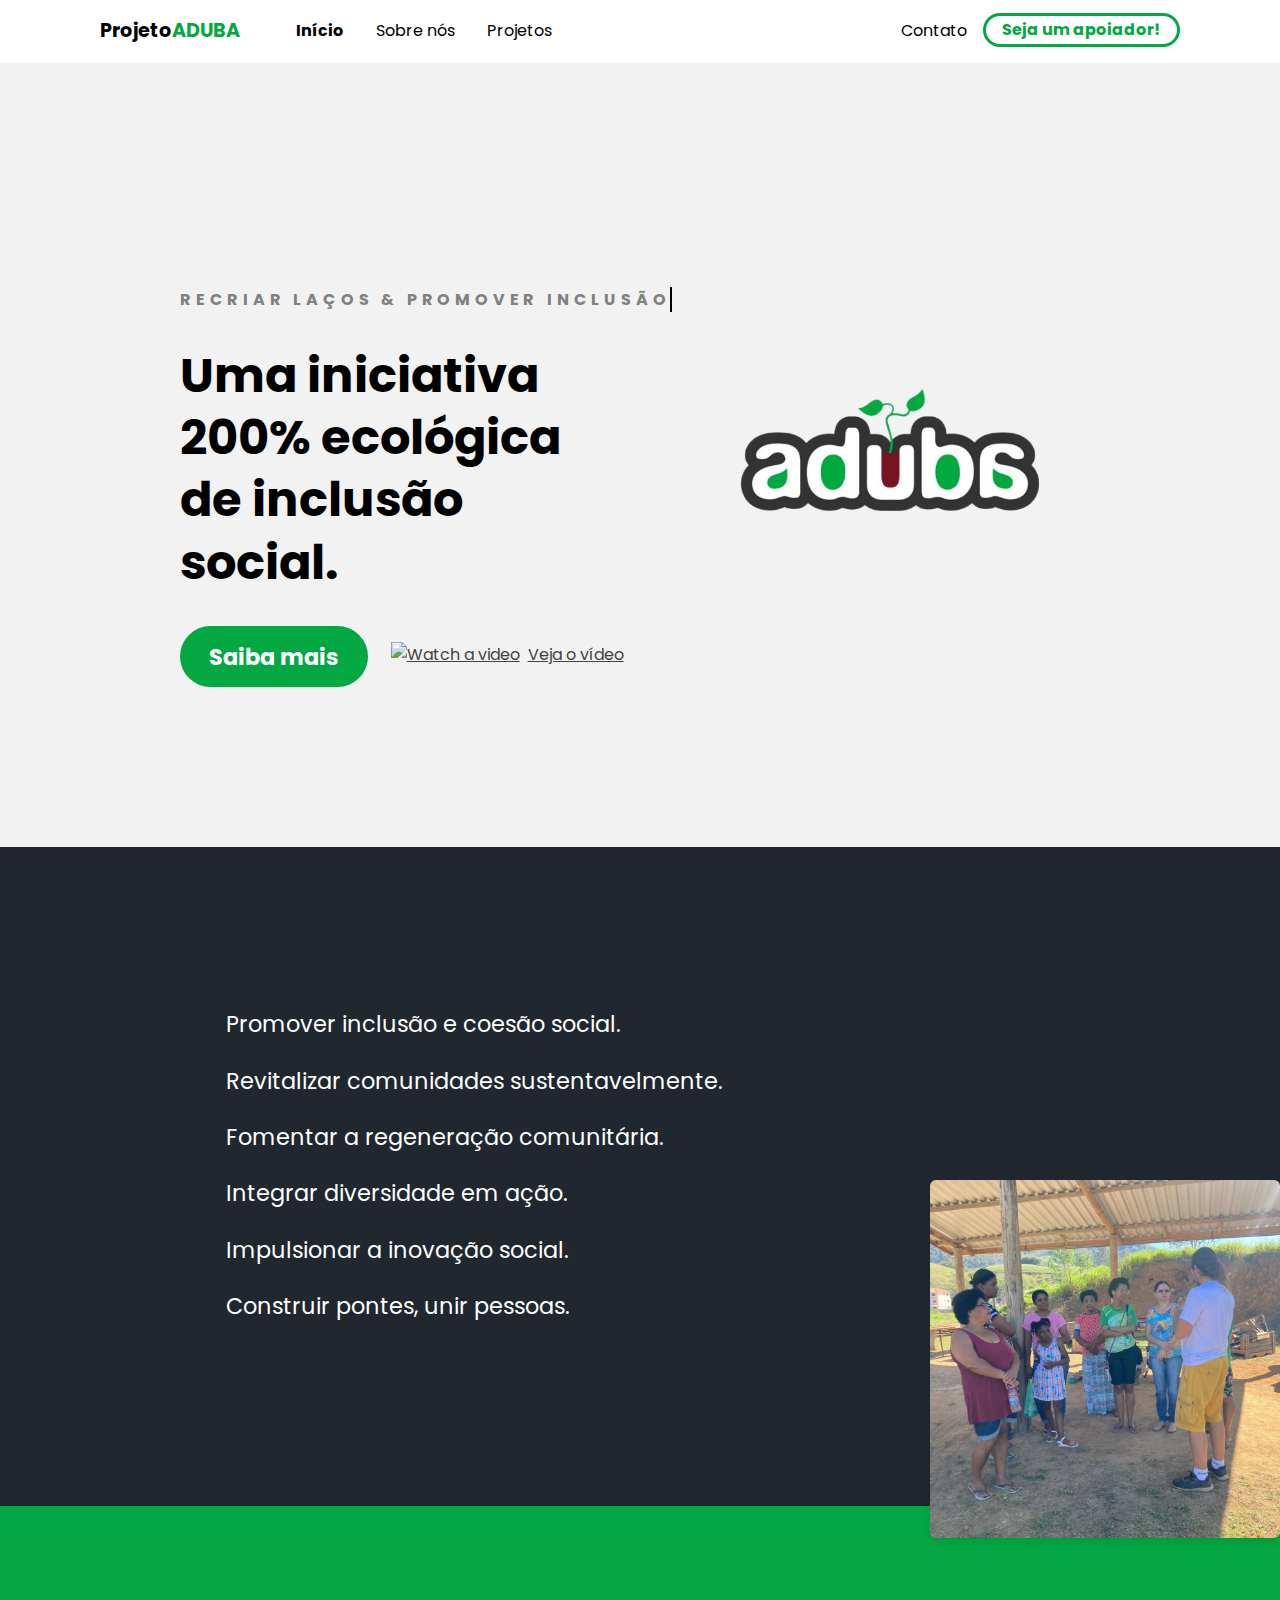
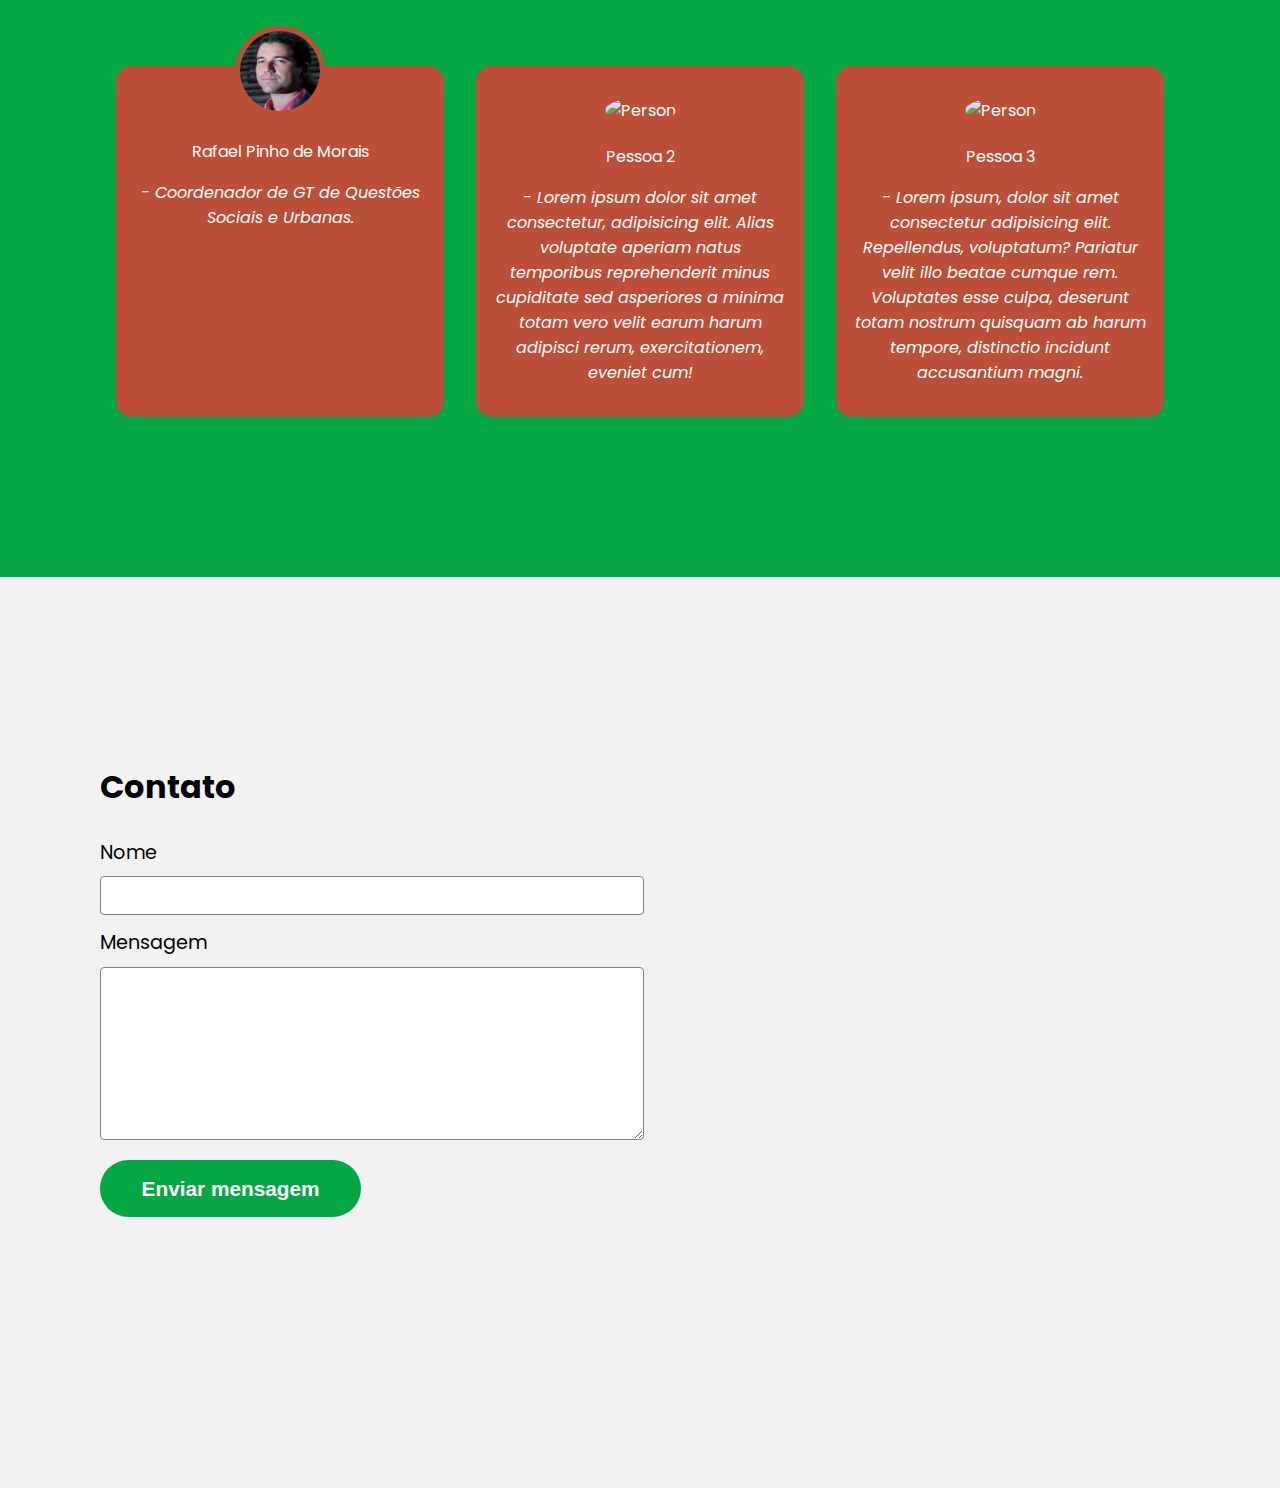
==== index.html @ 6f43a74c "iniciando criação da pagina projetos" ====
<!DOCTYPE html>
<html lang="en">
  <head>
    <meta charset="UTF-8" />
    <title>ADUBA</title>
    <link rel="stylesheet" href="./styles.css" />
  </head>
  <body>
    <!-- partial:index.partial.html -->
    <div class="navbar">
      <div class="container">
        <a class="logo" href="#">Projeto<span>ADUBA</span></a>

        <img
          id="mobile-cta"
          class="mobile-menu"
          src="images/menu.svg"
          alt="Open Navigation"
        />

        <nav>
          <img
            id="mobile-exit"
            class="mobile-menu-exit"
            src="images/exit.svg"
            alt="Close Navigation"
          />

          <ul class="primary-nav">
            <li class="current"><a href="#">Início</a></li>
            <li><a href="#">Sobre nós</a></li>
            <li><a href="./Pages/projetos.html">Projetos</a></li>
          </ul>

          <ul class="secondary-nav">
            <li><a href="#">Contato</a></li>
            <li class="go-premium-cta"><a href="#">Seja um apoiador!</a></li>
          </ul>
        </nav>
      </div>
    </div>

    <section class="hero">
      <div class="container">
        <div class="left-col">
          <p class="subhead">Recriar laços &amp; promover inclusão</p>
          <h1>Uma iniciativa 200% ecológica de inclusão social.</h1>

          <div class="hero-cta">
            <a href="#" class="primary-cta">Saiba mais</a>
            <a
              href="https://www.youtube.com/watch?v=Gw6OZM0Vj5A&ab_channel=ADUBAORG"
              target="_blank"
              rel="noopener noreferrer"
              class="watch-video-cta"
            >
              <img
                src="https://assets.codepen.io/2621168/watch.svg"
                alt="Watch a video"
              />Veja o vídeo
            </a>
          </div>
        </div>
        <img src="./logo.png" class="hero-img" alt="Illustration" />
      </div>
    </section>

    <section class="features-section">
      <div class="container">
        <ul class="features-list">
          <li>Promover inclusão e coesão social.</li>
          <li>Revitalizar comunidades sustentavelmente.</li>
          <li>Fomentar a regeneração comunitária.</li>
          <li>Integrar diversidade em ação.</li>
          <li>Impulsionar a inovação social.</li>
          <li>Construir pontes, unir pessoas.</li>
        </ul>

        <img class="foto1" src="./foto_1.heic" alt="Man holding phone" />
      </div>
    </section>

    <section class="testimonials-section">
      <div class="container">
        <ul>
          <li>
            <img src="./rafael_professor_uerj.jpg" alt="Person" />

            <blockquote>Rafael Pinho de Morais</blockquote>
            <cite>- Coordenador de GT de Questões Sociais e Urbanas.</cite>
          </li>
          <li>
            <img src="#" alt="Person" />

            <blockquote>Pessoa 2</blockquote>
            <cite
              >- Lorem ipsum dolor sit amet consectetur, adipisicing elit. Alias
              voluptate aperiam natus temporibus reprehenderit minus cupiditate
              sed asperiores a minima totam vero velit earum harum adipisci
              rerum, exercitationem, eveniet cum!
            </cite>
          </li>
          <li>
            <img src="#" alt="Person" />

            <blockquote>Pessoa 3</blockquote>
            <cite
              >- Lorem ipsum, dolor sit amet consectetur adipisicing elit.
              Repellendus, voluptatum? Pariatur velit illo beatae cumque rem.
              Voluptates esse culpa, deserunt totam nostrum quisquam ab harum
              tempore, distinctio incidunt accusantium magni.</cite
            >
          </li>
        </ul>
      </div>
    </section>

    <section class="contact-section">
      <div class="container">
        <div class="contact-left">
          <h2>Contato</h2>

          <form action="">
            <label for="name">Nome</label>
            <input type="text" id="name" name="name" />

            <label for="message">Mensagem</label>
            <textarea
              name="message"
              id="message"
              cols="30"
              rows="10"
            ></textarea>

            <input
              type="submit"
              class="send-message-cta"
              value="Enviar mensagem"
            />
          </form>
        </div>
        <div class="contact-right">
          <iframe
            src="https://www.google.com/maps/embed?pb=!1m18!1m12!1m3!1d236696.40005678026!2d-42.4817106!3d-22.03500695!2m3!1f0!2f0!3f0!3m2!1i1024!2i768!4f13.1!3m3!1m2!1s0x97f8b7a577b5bd%3A0xbe6d8d346702039d!2sDuas%20Barras%20-%20RJ!5e0!3m2!1spt-BR!2sbr!4v1700195069680!5m2!1spt-BR!2sbr"
            width="600"
            height="450"
            frameborder="0"
            style="border: 0"
            allowfullscreen=""
            aria-hidden="false"
            tabindex="0"
          ></iframe>
        </div>
      </div>
    </section>
    <!-- partial -->
    <script src="./script.js"></script>
  </body>
</html>
---- styles.css ----
@import url("https://fonts.googleapis.com/css2?family=Poppins:wght@400;700&display=swap");
:root {
  --primary-color: #04a842;
}

body {
  background: #f2f2f2;
  margin: 0;
  font-family: "Poppins";
}

.navbar {
  background: rgb(255, 255, 255);
  padding: 1em;
}
.navbar .logo {
  text-decoration: none;
  font-weight: bold;
  color: black;
  font-size: 1.2em;
}
.navbar .logo span {
  color: var(--primary-color);
}
.navbar nav {
  display: none;
}
.navbar .container {
  display: flex;
  place-content: space-between;
}
.navbar .mobile-menu {
  cursor: pointer;
}

a {
  color: #444444;
}

ul {
  list-style-type: none;
  margin: 0;
  padding: 0;
}

section {
  padding: 5em 2em;
}

.hero {
  text-align: center;
}

.highlight-text{  
  font-weight: bold; 
  color: #333; 
}

.left-col .subhead {
  text-transform: uppercase;
  font-weight: bold;
  color: gray;
  letter-spacing: 0.3em;
}

.left-col h1 {
  font-size: 2.5em;
  line-height: 1.3em;
  margin-top: 0.2em;
}

.left-col .primary-cta {
  background: var(--primary-color);
  color: rgb(255, 255, 255);
  text-decoration: none;
  padding: 0.6em 1.3em;
  font-size: 1.4em;
  border-radius: 5em;
  font-weight: bold;
  display: inline-block;
}

.left-col .watch-video-cta {
  display: block;
  margin-top: 1em;
}
.left-col .watch-video-cta img {
  margin-right: 0.5em;
}

.hero-img {
  width: 70%;
  display: grid;
  margin: auto;
}

section.features-section {
  background: #20272e;
  color: #ffffff;
}

ul.features-list {
  margin: 0;
  padding-left: 0.1em;
  display: grid;
  grid-template-columns: repeat(auto-fit, minmax(19rem, 1fr));
}

ul.features-list li {
  font-size: 1.1em;
  margin-bottom: 1em;
  margin-left: 2em;
  position: relative;
}

ul.features-list li:before {
  content: "";
  left: -2em;
  position: absolute;
  width: 20px;
  height: 20px;
  background-image: url("https://assets.codepen.io/2621168/bullet.svg");
  background-size: contain;
  margin-right: 0.5em;
}

.features-section img {
  display: none;
}

.testimonials-section {
  background: var(--primary-color);
  color: #ffffff;
}
.testimonials-section li {
  background: #bc4f39;
  text-align: center;
  padding: 2em 1em;
  width: 80%;
  margin: 0 auto 5em auto;
  border-radius: 1em;
}
.testimonials-section li img {
  width: 5em;
  height: 5em;
  border: 5px solid #bc4f39;
  border-radius: 50%;
  margin-top: -4.5em;
}

.foto1 {
  box-shadow: 0px 4px 8px rgba(0, 0, 0, 0.1); /* Sombra sutil */
  border-radius: 6px; /* Bordas arredondadas */
}

h2 {
  font-size: 2em;
}

label {
  display: block;
  font-size: 1.2em;
  margin-bottom: 0.5em;
}

input,
textarea {
  width: 100%;
  padding: 0.8em;
  margin-bottom: 1em;
  border-radius: 0.3em;
  border: 1px solid gray;
  box-sizing: border-box;
}

input[type="submit"] {
  background-color: var(--primary-color);
  color: white;
  font-weight: bold;
  font-size: 1.3em;
  border: none;
  margin-bottom: 5em;
  border-radius: 5em;
  display: inline-block;
  padding: 0.8em 2em;
  width: unset;
  cursor: pointer;
}
iframe {
  width: 100%;
  height: 300px;
}

nav.menu-btn {
  display: block;
}

nav {
  position: fixed;
  z-index: 999;
  width: 66%;
  right: 0;
  top: 0;
  background: #20272e;
  height: 100vh;
  padding: 1em;
}
nav ul.primary-nav {
  margin-top: 5em;
}
nav li a {
  color: rgb(255, 255, 255);
  text-decoration: none;
  display: block;
  padding: 0.5em;
  font-size: 1.3em;
  text-align: right;
}
nav li a:hover {
  font-weight: bold;
}

.mobile-menu-exit {
  float: right;
  margin: 0.5em;
  cursor: pointer;
}

@media only screen and (min-width: 768px) {
  .mobile-menu,
  .mobile-menu-exit {
    display: none;
  }

  .navbar .container {
    display: grid;
    grid-template-columns: 180px auto;
    justify-content: unset;
  }

  .navbar nav {
    display: flex;
    justify-content: space-between;
    background: none;
    position: unset;
    height: auto;
    width: 100%;
    padding: 0;
  }
  .navbar nav ul {
    display: flex;
  }
  .navbar nav a {
    color: black;
    font-size: 1em;
    padding: 0.1em 1em;
  }
  .navbar nav ul.primary-nav {
    margin: 0;
  }
  .navbar nav li.current a {
    font-weight: bold;
  }
  .navbar nav li.go-premium-cta a {
    color: var(--primary-color);
    border: 3px solid var(--primary-color);
    font-weight: bold;
    border-radius: 5em;
    margin-top: -0.2em;
  }
  .navbar nav li.go-premium-cta a:hover {
    background: var(--primary-color);
    color: white;
  }
}
@media only screen and (min-width: 1080px) {
  .container {
    width: 1080px;
    margin: 0 auto;
  }

  section {
    padding: 10em 4em;
  }

  .hero .container {
    display: flex;
    justify-content: space-between;
    text-align: left;
  }
  .hero .container .left-col {
    margin: 3em 3em 0 5em;
  }
  .hero .container .left-col h1 {
    font-size: 3em;
    width: 90%;
  }

  .hero-img {
    width: 30%;
    margin-right: 8em;
  }

  .hero-cta {
    display: flex;
  }

  .primary-cta {
    margin-right: 1em;
  }

  ul.features-list {
    display: block;
    margin-left: 5em;
  }
  ul.features-list li {
    font-size: 1.4em;
  }
  ul.features-list li:before {
    width: 30px;
    height: 30px;
  }

  .features-section {
    position: relative;
  }

  .features-section img {
    display: block;
    position: absolute;
    right: 0;
    width: 350px;
    bottom: -2em;
  }

  .testimonials-section ul {
    display: flex;
  }
  .testimonials-section ul li {
    margin: 0 1em;
  }

  .contact-section {
    position: relative;
  }
  .contact-section .container {
    display: flex;
  }

  .contact-right {
    position: absolute;
    right: 0;
    top: 0;
    width: 45%;
    height: 100%;
  }
  .contact-right iframe {
    height: 100%;
  }
}
@media only screen and (min-width: 1450px) {
  .features-section:before {
    content: "";
    position: absolute;
    width: 10%;
    height: 20em;
    background: var(--primary-color);
    left: 0;
    top: -4em;
  }
  .features-section:after {
    content: "";
    position: absolute;
    width: 200px;
    height: 20em;
    background: url("https://assets.codepen.io/2621168/dots.svg") no-repeat;
    left: 4.5em;
    top: 2em;
  }
}

/*testes*/
@keyframes typing {
  from {
    max-width: 0;
  }
  to {
    max-width: 100%;
  }
}

@keyframes blink-caret {
  from,
  to {
    border-color: transparent;
  }
  50% {
    border-color: black;
  }
}

.subhead {
  font-family: "Poppins", monospace;
  display: inline-block; /* Use inline-block para limitar a largura ao conteúdo */
  overflow: hidden; /* Garante que o conteúdo não seja revelado até a animação */
  border-right: 0.14em solid black; /* O cursor de digitação */
  white-space: nowrap; /* Mantém o conteúdo em uma única linha */
  animation: typing 3.5s steps(40, end) forwards,
    /* "forwards" mantém o estado final após a animação */ blink-caret 0.75s
      step-end infinite;
}
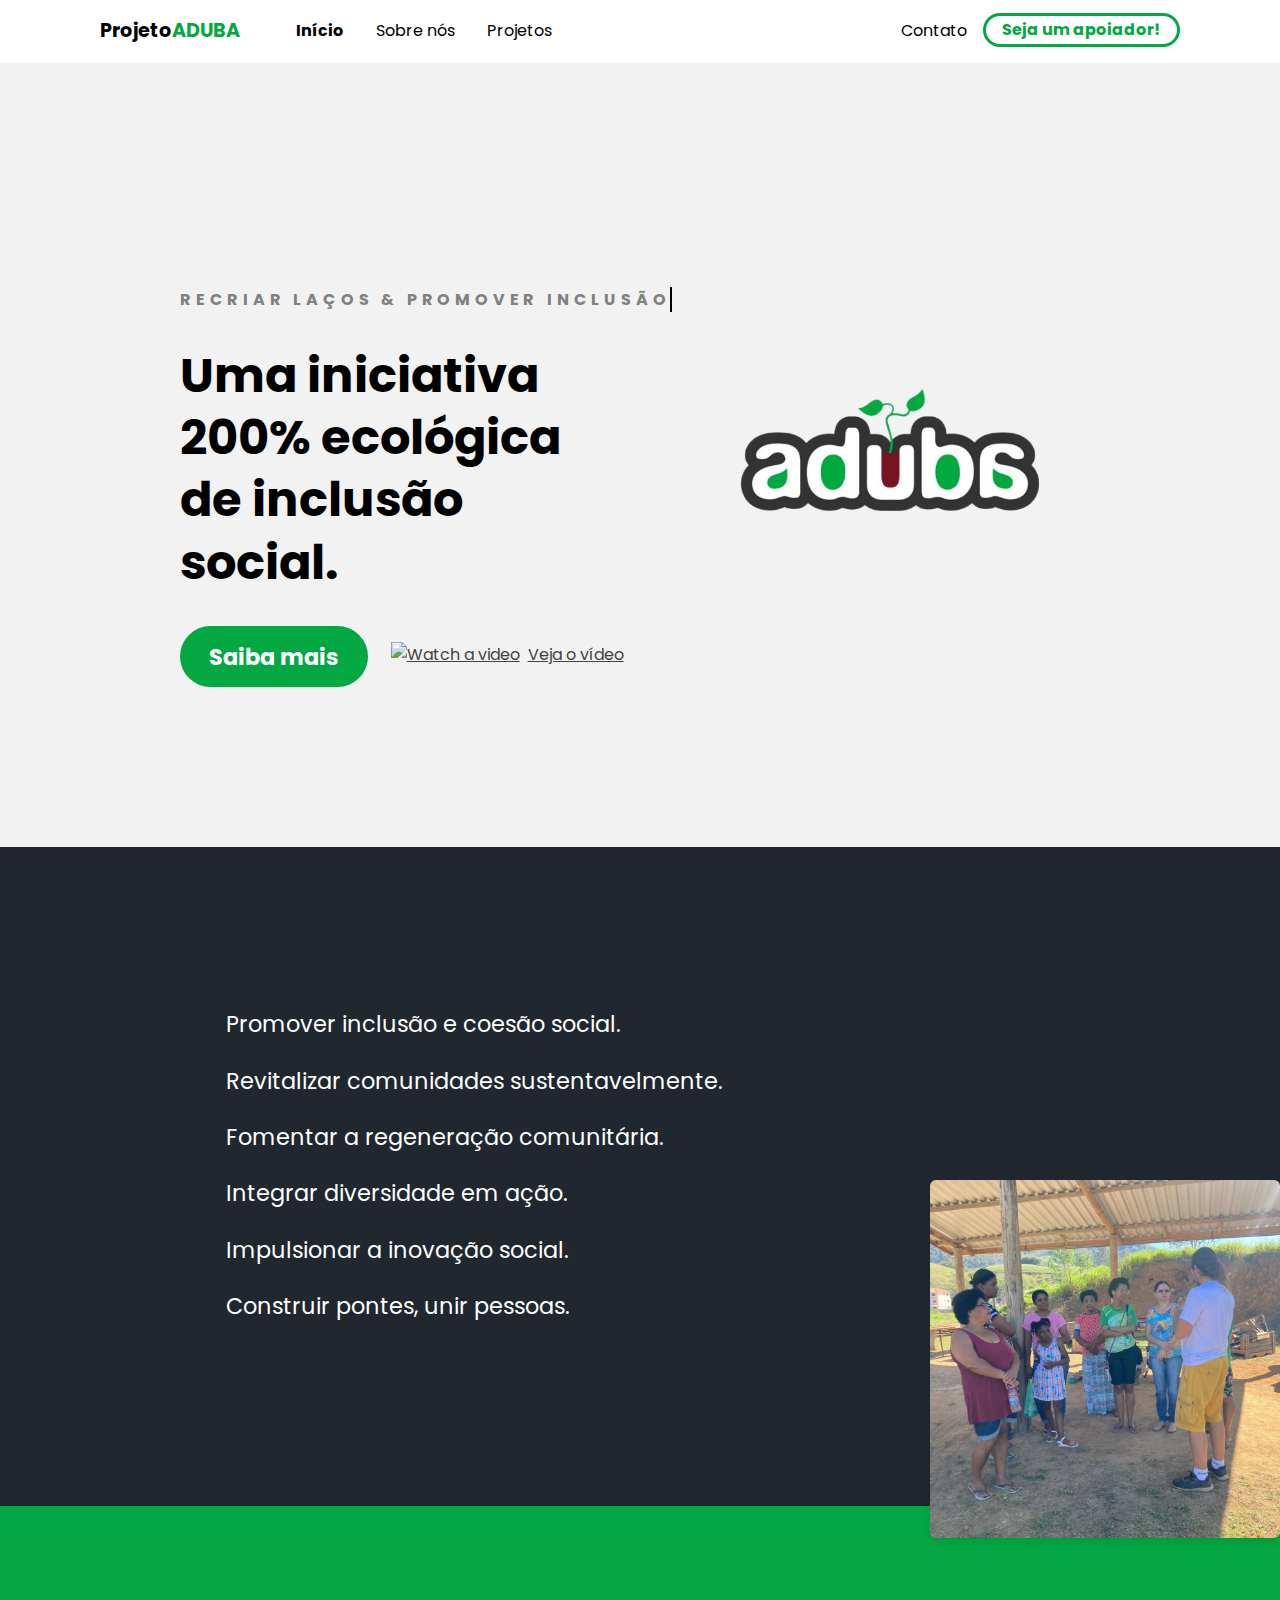
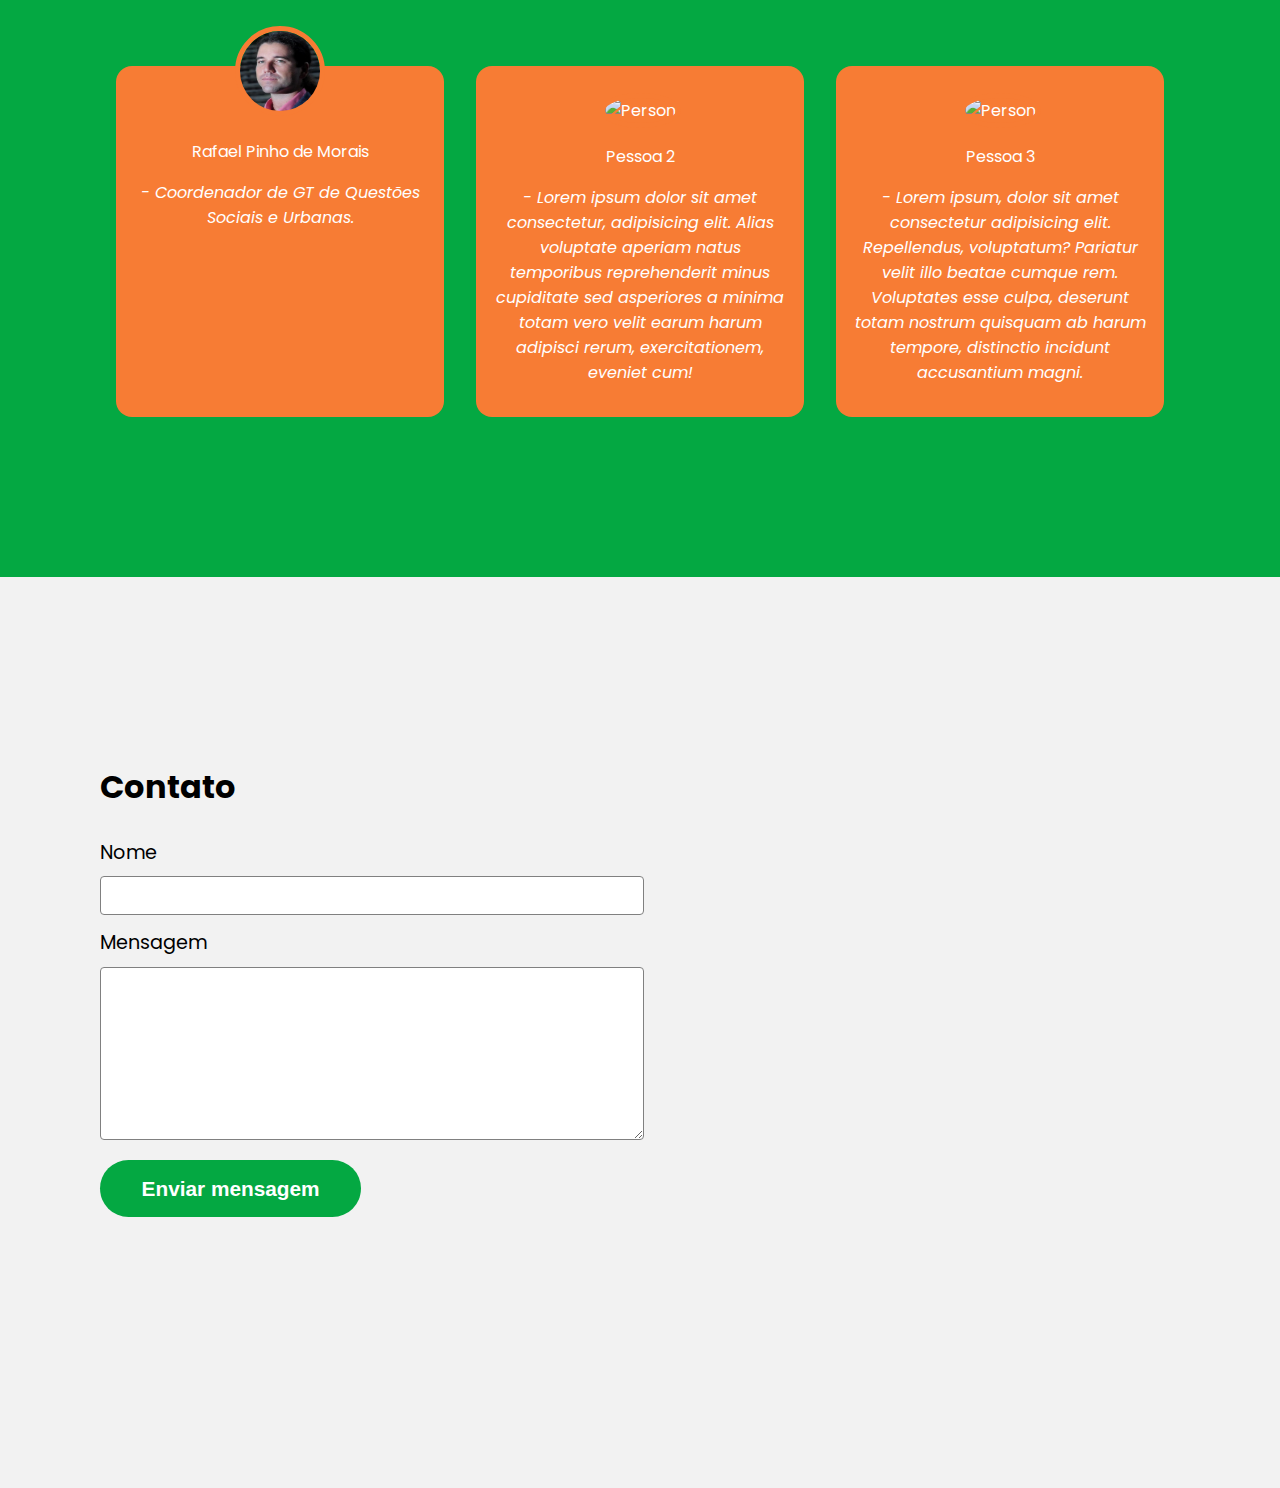
==== commit b289dcf1: "criação de queries para tablet e celular" ====
--- a/index.html
+++ b/index.html
@@ -2,6 +2,7 @@
 <html lang="en">
   <head>
     <meta charset="UTF-8" />
+    <meta name="viewport" content="width=device-width, initial-scale=1.0">
     <title>ADUBA</title>
     <link rel="stylesheet" href="./styles.css" />
   </head>
--- a/styles.css
+++ b/styles.css
@@ -1,6 +1,7 @@
 @import url("https://fonts.googleapis.com/css2?family=Poppins:wght@400;700&display=swap");
 :root {
   --primary-color: #04a842;
+  --orange:#f77c34;
 }
 
 body {
@@ -13,6 +14,7 @@
   background: rgb(255, 255, 255);
   padding: 1em;
 }
+
 .navbar .logo {
   text-decoration: none;
   font-weight: bold;
@@ -133,7 +135,7 @@
   color: #ffffff;
 }
 .testimonials-section li {
-  background: #bc4f39;
+  background: var(--orange);
   text-align: center;
   padding: 2em 1em;
   width: 80%;
@@ -143,7 +145,7 @@
 .testimonials-section li img {
   width: 5em;
   height: 5em;
-  border: 5px solid #bc4f39;
+  border: 5px solid var(--orange);
   border-radius: 50%;
   margin-top: -4.5em;
 }
@@ -226,6 +228,26 @@
   cursor: pointer;
 }
 
+/*telas de tablet*/
+@media screen and (max-width: 800px) and (min-width:500px){
+  .navbar .logo   {
+    font-size: 1em;    
+  }
+  ul.features-list li {
+    font-size: 1em;    
+  }
+}
+
+/*telas de celular*/
+@media screen and (max-width: 500px){
+  .navbar .logo   {
+    font-size: 0.6em;    
+  }
+  ul.features-list li {
+    font-size: 1em;    
+  }
+}
+
 @media only screen and (min-width: 768px) {
   .mobile-menu,
   .mobile-menu-exit {
@@ -379,6 +401,8 @@
   }
 }
 
+
+
 /*testes*/
 @keyframes typing {
   from {
@@ -409,3 +433,4 @@
     /* "forwards" mantém o estado final após a animação */ blink-caret 0.75s
       step-end infinite;
 }
+
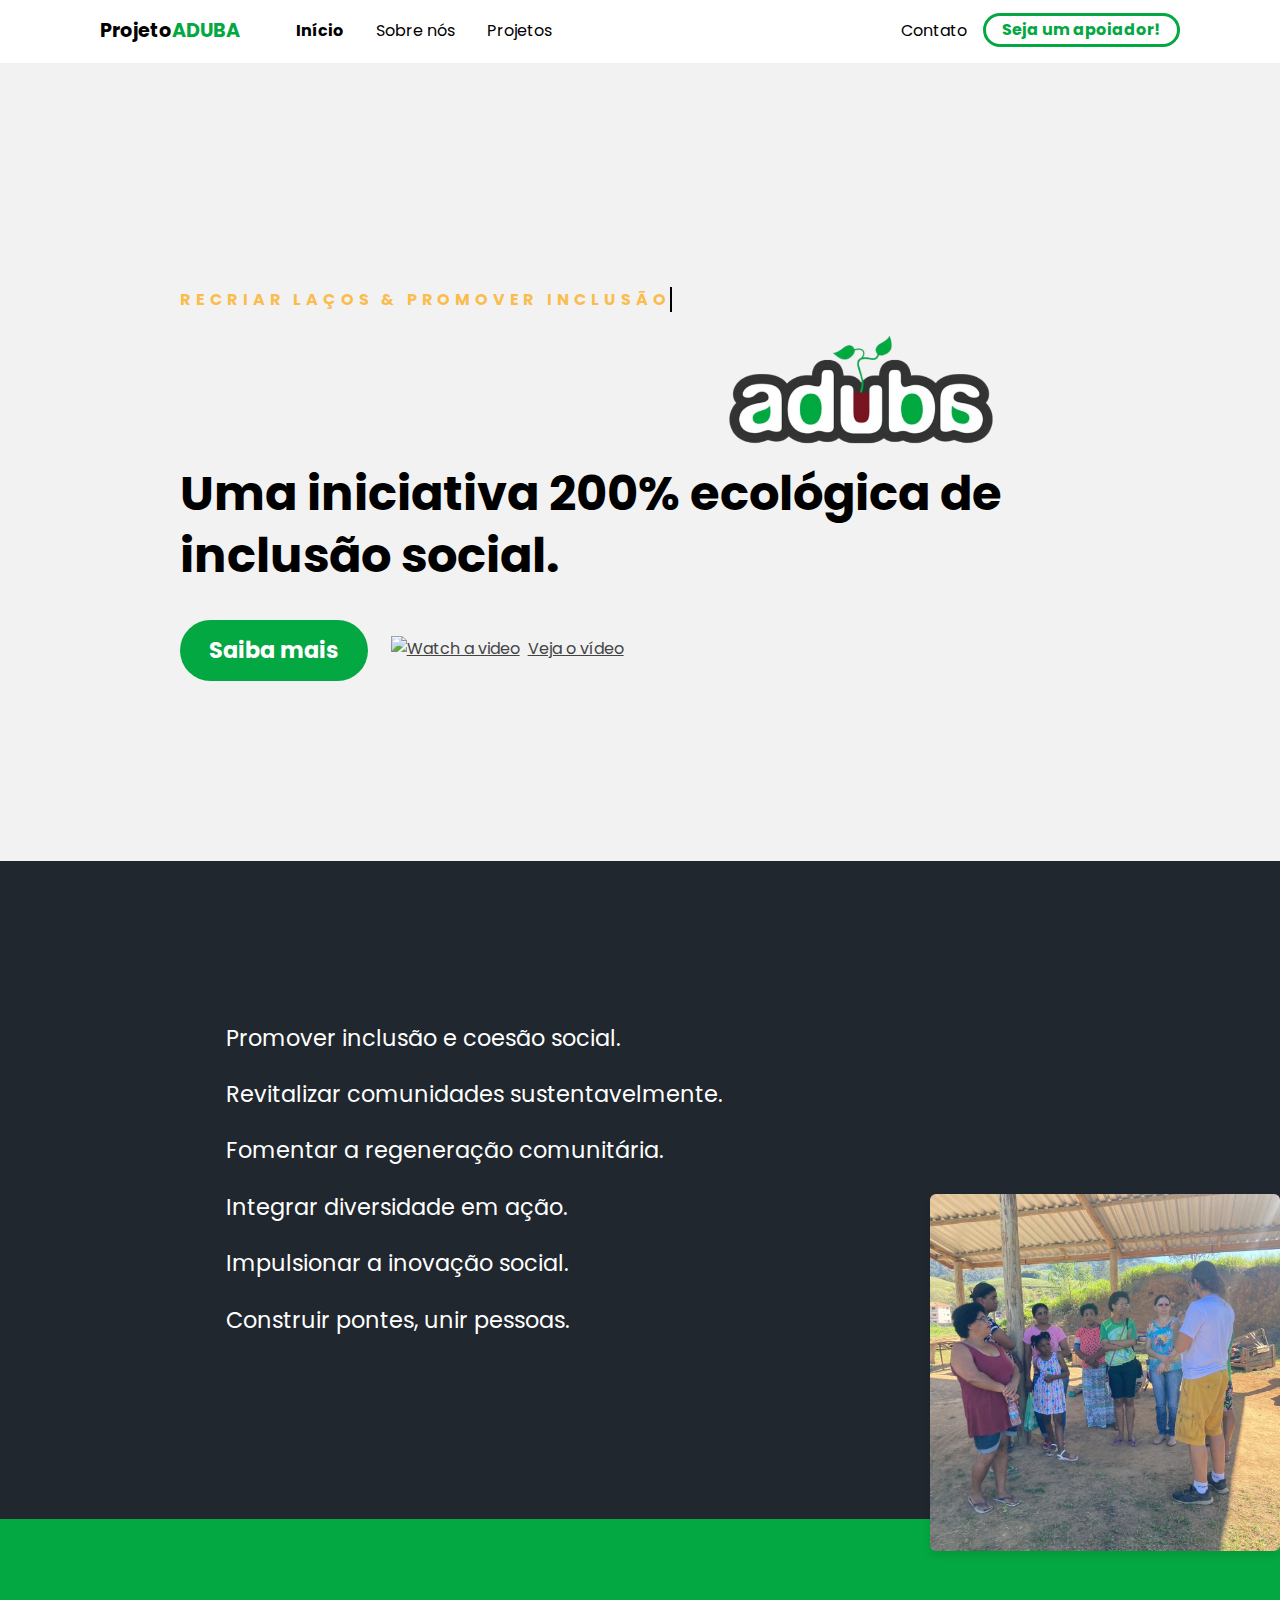
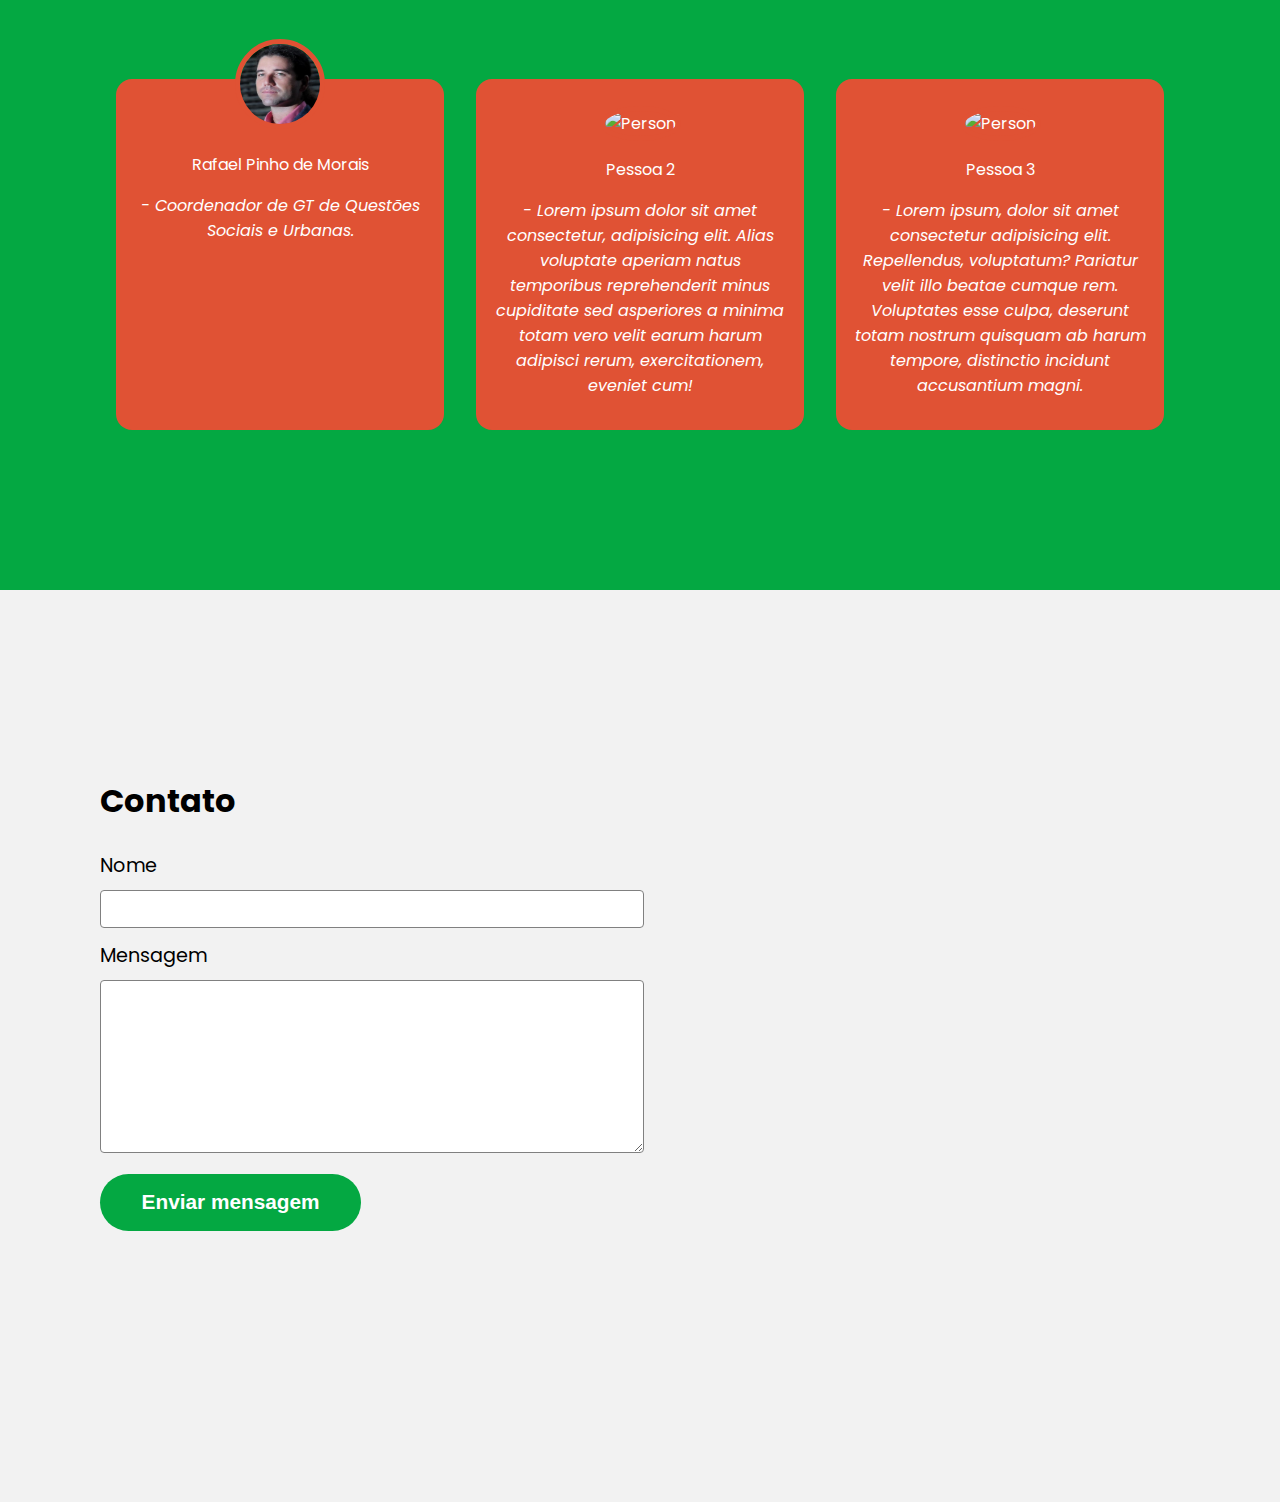
==== commit 87483b6f: "alterações feitas na disposição da logo e nas cores da pagina principal" ====
--- a/index.html
+++ b/index.html
@@ -45,6 +45,9 @@
       <div class="container">
         <div class="left-col">
           <p class="subhead">Recriar laços &amp; promover inclusão</p>
+
+          <img src="./logo.png" class="hero-img" alt="Illustration" />
+
           <h1>Uma iniciativa 200% ecológica de inclusão social.</h1>
 
           <div class="hero-cta">
@@ -59,10 +62,10 @@
                 src="https://assets.codepen.io/2621168/watch.svg"
                 alt="Watch a video"
               />Veja o vídeo
-            </a>
+            </a>            
           </div>
-        </div>
-        <img src="./logo.png" class="hero-img" alt="Illustration" />
+        </div>        
+        
       </div>
     </section>
 
@@ -76,7 +79,6 @@
           <li>Impulsionar a inovação social.</li>
           <li>Construir pontes, unir pessoas.</li>
         </ul>
-
         <img class="foto1" src="./foto_1.heic" alt="Man holding phone" />
       </div>
     </section>
--- a/styles.css
+++ b/styles.css
@@ -1,7 +1,10 @@
 @import url("https://fonts.googleapis.com/css2?family=Poppins:wght@400;700&display=swap");
 :root {
   --primary-color: #04a842;
-  --orange:#f77c34;
+  --green1:#8dff00;
+  --orange:#E05234;
+  --orange2: rgba(255, 165, 0,0.7);
+  ;
 }
 
 body {
@@ -61,7 +64,7 @@
 .left-col .subhead {
   text-transform: uppercase;
   font-weight: bold;
-  color: gray;
+  color: var(--orange2);
   letter-spacing: 0.3em;
 }
 
@@ -80,6 +83,7 @@
   border-radius: 5em;
   font-weight: bold;
   display: inline-block;
+  margin-bottom: 20px;
 }
 
 .left-col .watch-video-cta {
